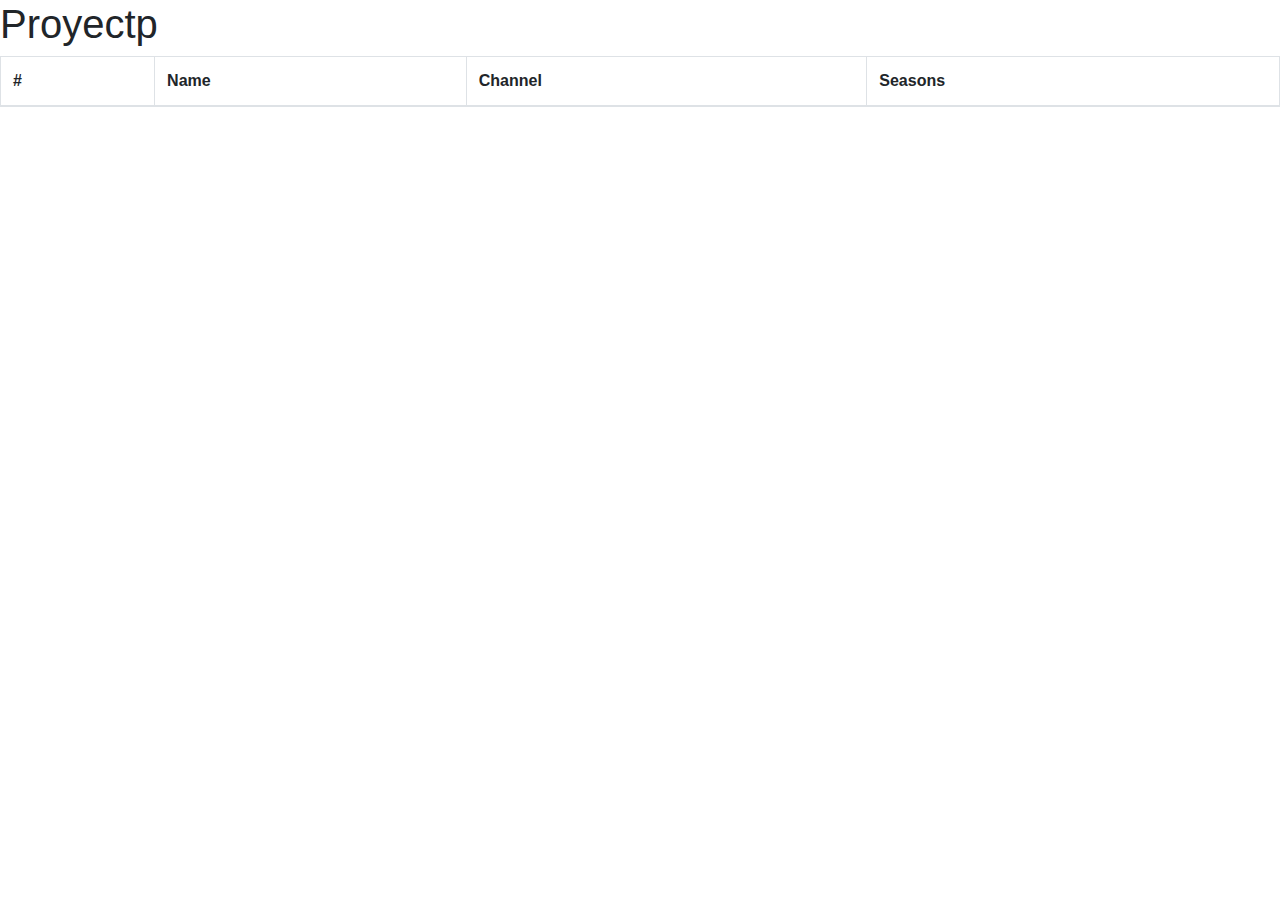
==== Taller1TyperScript/index.html @ b033153b "Taller1 Typescript" ====
<!DOCTYPE html>
<html>
<head>
    <meta charset='utf-8'>
    <meta http-equiv='X-UA-Compatible' content='IE=edge'>
    <title>Page Title</title>
    <meta name='viewport' content='width=device-width, initial-scale=1'>
    <link rel="stylesheet" href="https://stackpath.bootstrapcdn.com/bootstrap/4.1.3/css/bootstrap.min.css">
    <script type="module" src='./scripts/main.js'></script>
</head>
<body>
    <h1>Proyectp</h1>
    <table class="table table-bordered" id="serie">
        <thead>
            <tr>
                <th scope="col"> # </th>
                <th scope="col"> Name </th>
                <th scope="col"> Channel </th>
                <th scope="col"> Seasons </th>

            </tr>
        </thead>
    </table>
</body>
</html>
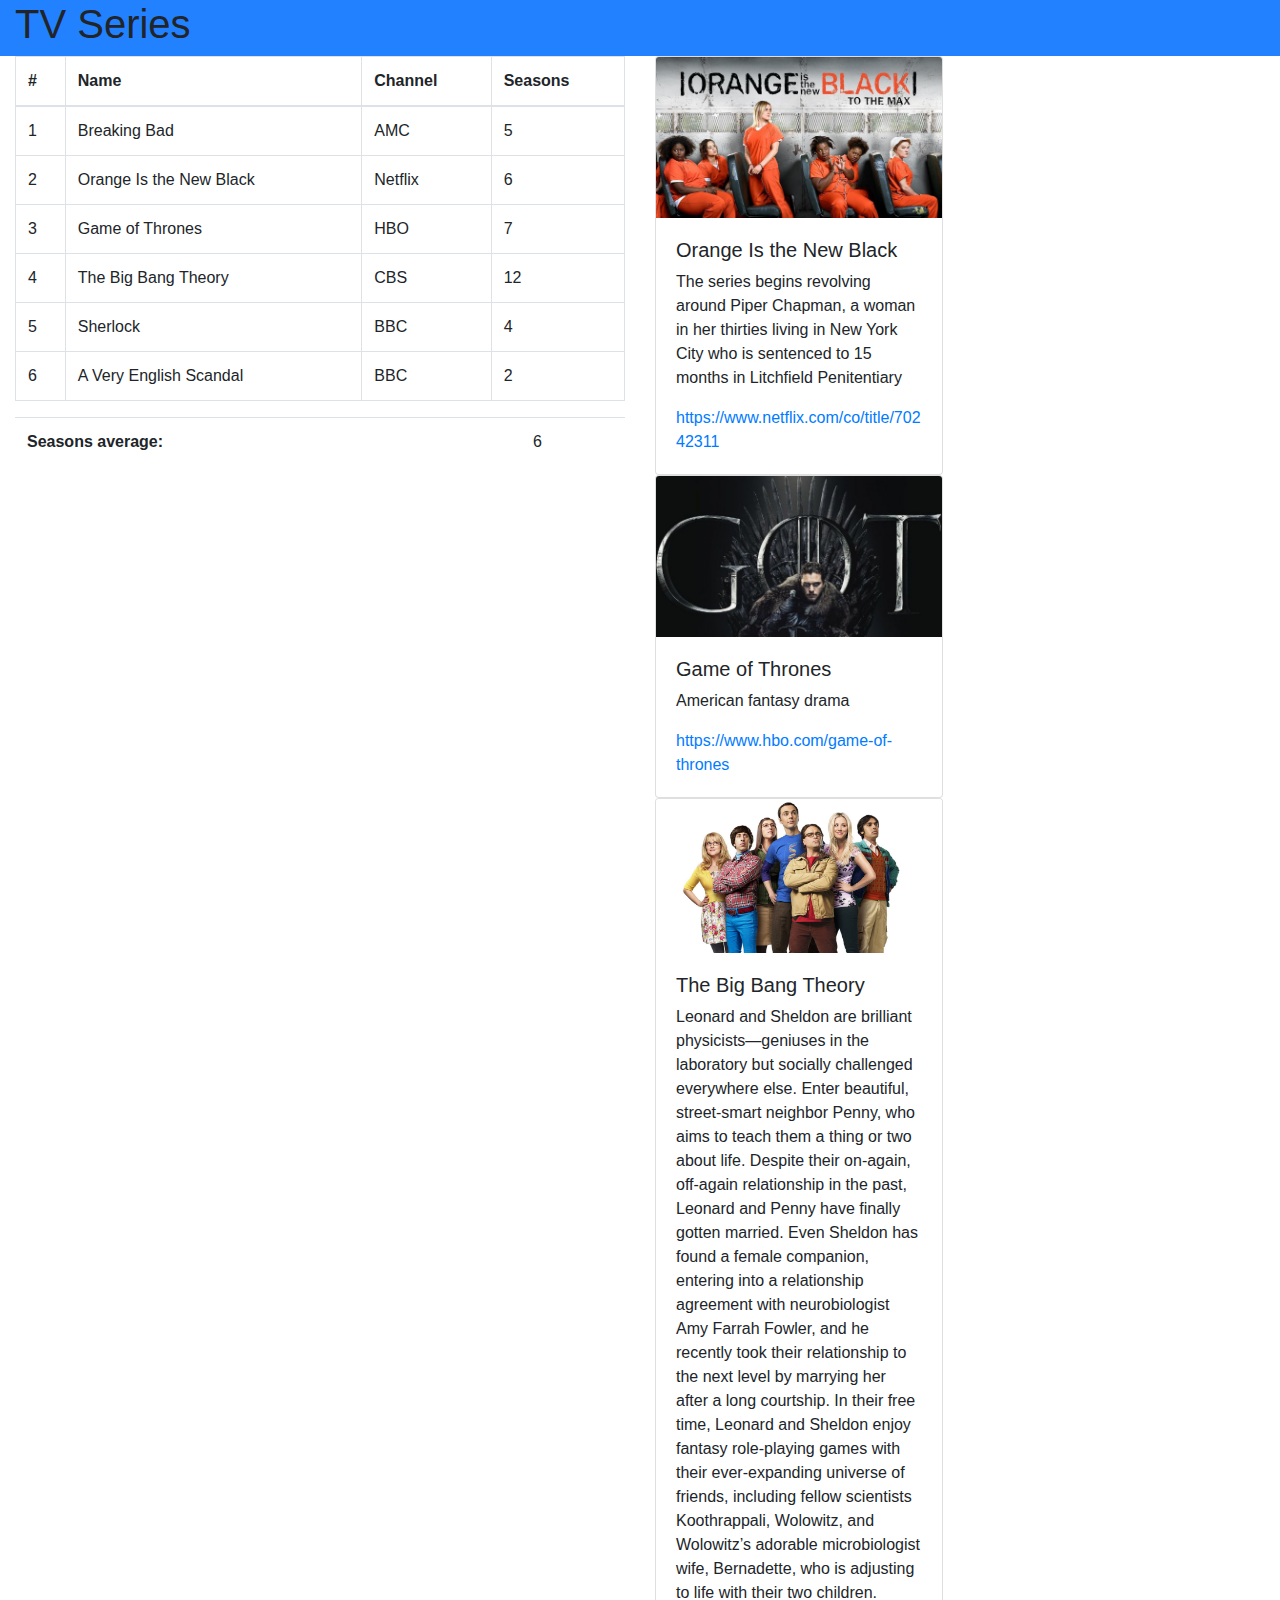
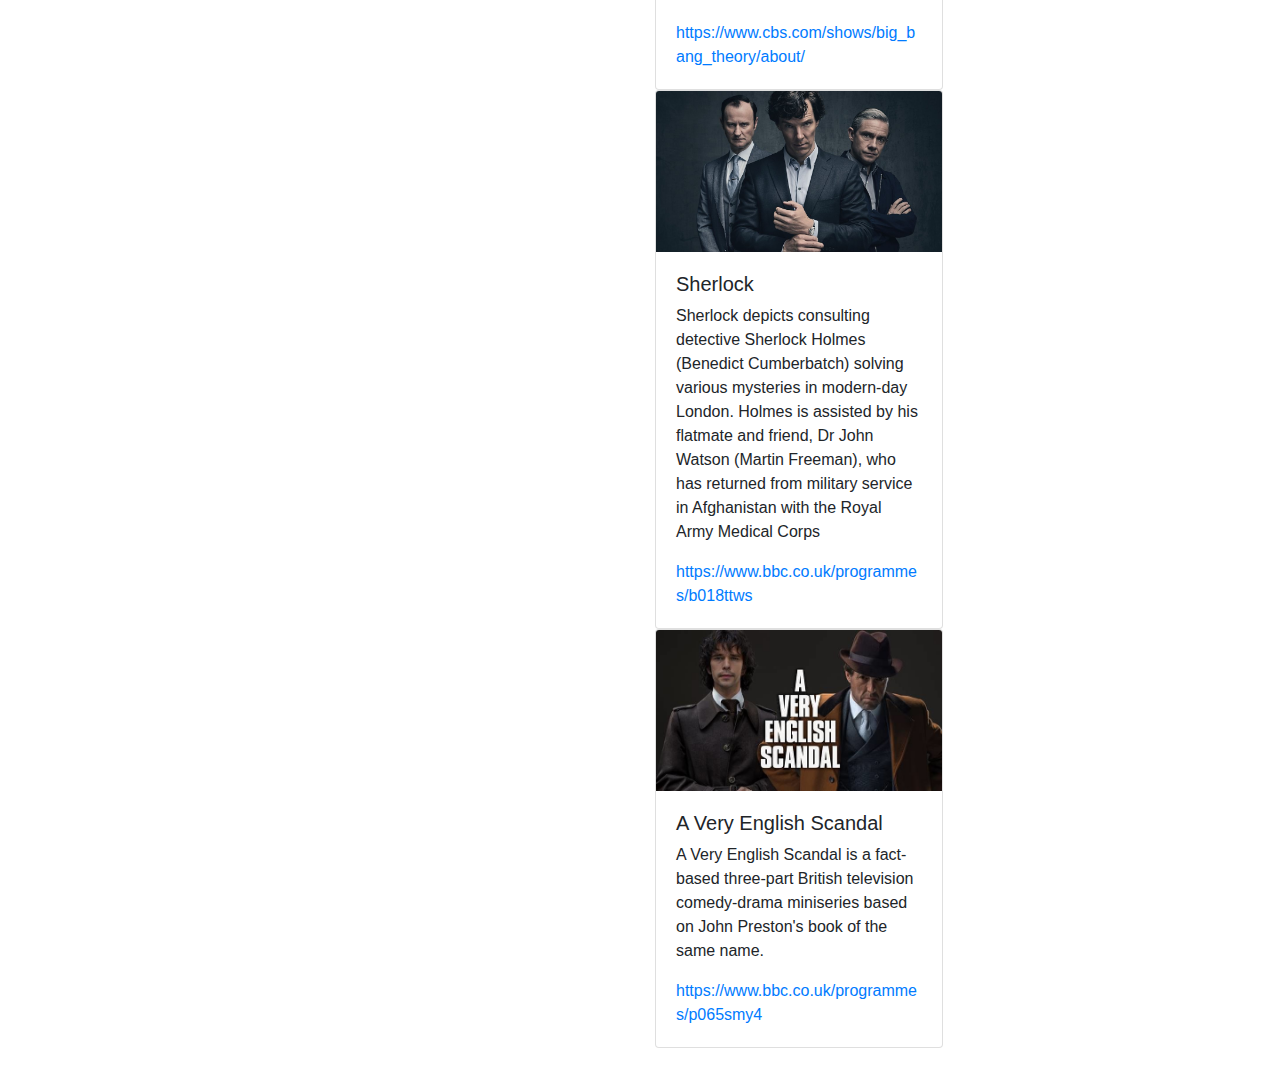
==== commit d197b0c2: "Talle1 Final. Casi Taller 2" ====
--- a/Taller1TyperScript/index.html
+++ b/Taller1TyperScript/index.html
@@ -6,20 +6,85 @@
     <title>Page Title</title>
     <meta name='viewport' content='width=device-width, initial-scale=1'>
     <link rel="stylesheet" href="https://stackpath.bootstrapcdn.com/bootstrap/4.1.3/css/bootstrap.min.css">
-    <script type="module" src='./scripts/main.js'></script>
+    <script type="module" src='./scripts/data.js'></script>
+    <link rel="stylesheet" href="styles.css">
+
 </head>
 <body>
-    <h1>Proyectp</h1>
-    <table class="table table-bordered" id="serie">
-        <thead>
-            <tr>
-                <th scope="col"> # </th>
-                <th scope="col"> Name </th>
-                <th scope="col"> Channel </th>
-                <th scope="col"> Seasons </th>
+    <div class="container-fluid">
+        <div class="row" style="background-color: rgb(33, 129, 255);">
+            <div class="col"><h1>TV Series</h1></div>
+        </div>
+        <div class="row">
+            <div class="col">
+                <table class="table table-bordered" id="serie">
+                    <thead>
+                        <tr>
+                            <th scope="col"> # </th>
+                            <th scope="col"> Name </th>
+                            <th scope="col"> Channel </th>
+                            <th scope="col"> Seasons </th>
+                        </tr>
+                    </thead>
+                </table>
+                <table class="table" id="promedio"></table>
+            </div>
+            <div class="col">
+                <div class="hide" id="breakingBadCard">
+                    <div class="card" style="width: 18rem;">
+                        <img src="./resources/breakingBad.jpeg" class="card-img-top" alt="Responsive image">
+                        <div class="card-body">
+                          <h5 class="Breaking">Breaking Bad</h5>
+                          <p class="card-text">Set and filmed in Albuquerque, New Mexico, the series tells the story of Walter White, a struggling and depressed high school chemistry teacher who is diagnosed with lung cancer </p>
+                          <a href="https://www.amc.com/shows/breaking-bad">https://www.amc.com/shows/breaking-bad </a>
+                        </div>
+                    </div>
+                </div>
+                    <div class="card" style="width: 18rem;">
+                        <img src="./resources/OITNB.jpeg" class="card-img-top" alt="Responsive image">
+                        <div class="card-body">
+                          <h5 class="Breaking">Orange Is the New Black</h5>
+                          <p class="card-text">The series begins revolving around Piper Chapman, a woman in her thirties living in New York City who is sentenced to 15 months in Litchfield Penitentiary</p>
+                          <a href="https://www.netflix.com/co/title/70242311">https://www.netflix.com/co/title/70242311 </a>
+                        </div>
+                    </div>
+                    <div class="card" style="width: 18rem;">
+                        <img src="./resources/GOT.jpeg" class="card-img-top" alt="Responsive image">
+                        <div class="card-body">
+                          <h5 class="Breaking">Game of Thrones</h5>
+                          <p class="card-text">American fantasy drama</p>
+                          <a href="https://www.hbo.com/game-of-thrones">https://www.hbo.com/game-of-thrones </a>
+                        </div>
+                    </div>
+                    <div class="card" style="width: 18rem;">
+                        <img src="./resources/TBBT.jpeg" class="card-img-top" alt="Responsive image">
+                        <div class="card-body">
+                          <h5 class="Breaking">The Big Bang Theory</h5>
+                          <p class="card-text">Leonard and Sheldon are brilliant physicists—geniuses in the laboratory but socially challenged everywhere else. Enter beautiful, street-smart neighbor Penny, who aims to teach them a thing or two about life. Despite their on-again, off-again relationship in the past, Leonard and Penny have finally gotten married. Even Sheldon has found a female companion, entering into a relationship agreement with neurobiologist Amy Farrah Fowler, and he recently took their relationship to the next level by marrying her after a long courtship. In their free time, Leonard and Sheldon enjoy fantasy role-playing games with their ever-expanding universe of friends, including fellow scientists Koothrappali, Wolowitz, and Wolowitz’s adorable microbiologist wife, Bernadette, who is adjusting to life with their two children.</p>
+                          <a href="https://www.cbs.com/shows/big_bang_theory/about/">https://www.cbs.com/shows/big_bang_theory/about/ </a>
+                        </div>
+                    </div>
+                    <div class="card" style="width: 18rem;">
+                        <img src="./resources/Sherlock.jpeg" class="card-img-top" alt="Responsive image">
+                        <div class="card-body">
+                          <h5 class="Breaking">Sherlock</h5>
+                          <p class="card-text">Sherlock depicts consulting detective Sherlock Holmes (Benedict Cumberbatch) solving various mysteries in modern-day London. Holmes is assisted by his flatmate and friend, Dr John Watson (Martin Freeman), who has returned from military service in Afghanistan with the Royal Army Medical Corps</p>
+                          <a href="https://www.bbc.co.uk/programmes/b018ttws">https://www.bbc.co.uk/programmes/b018ttws </a>
+                        </div>
+                    </div>
+                    <div class="card" style="width: 18rem;">
+                        <img src="./resources/AVIS.jpeg" class="card-img-top" alt="Responsive image">
+                        <div class="card-body">
+                          <h5 class="Breaking">A Very English Scandal</h5>
+                          <p class="card-text">A Very English Scandal is a fact-based three-part British television comedy-drama miniseries based on John Preston's book of the same name.</p>
+                          <a href="https://www.bbc.co.uk/programmes/p065smy4">https://www.bbc.co.uk/programmes/p065smy4 </a>
+                        </div>
+                    </div>
+            </div>
 
-            </tr>
-        </thead>
-    </table>
+        </div>
+    </div>
+    <br>
+    
 </body>
 </html>--- a/Taller1TyperScript/styles.css
+++ b/Taller1TyperScript/styles.css
@@ -0,0 +1,9 @@
+.title{
+    background-color: darkcyan;
+}
+.hide{
+    display: none;
+}
+.show{
+    display: block;
+}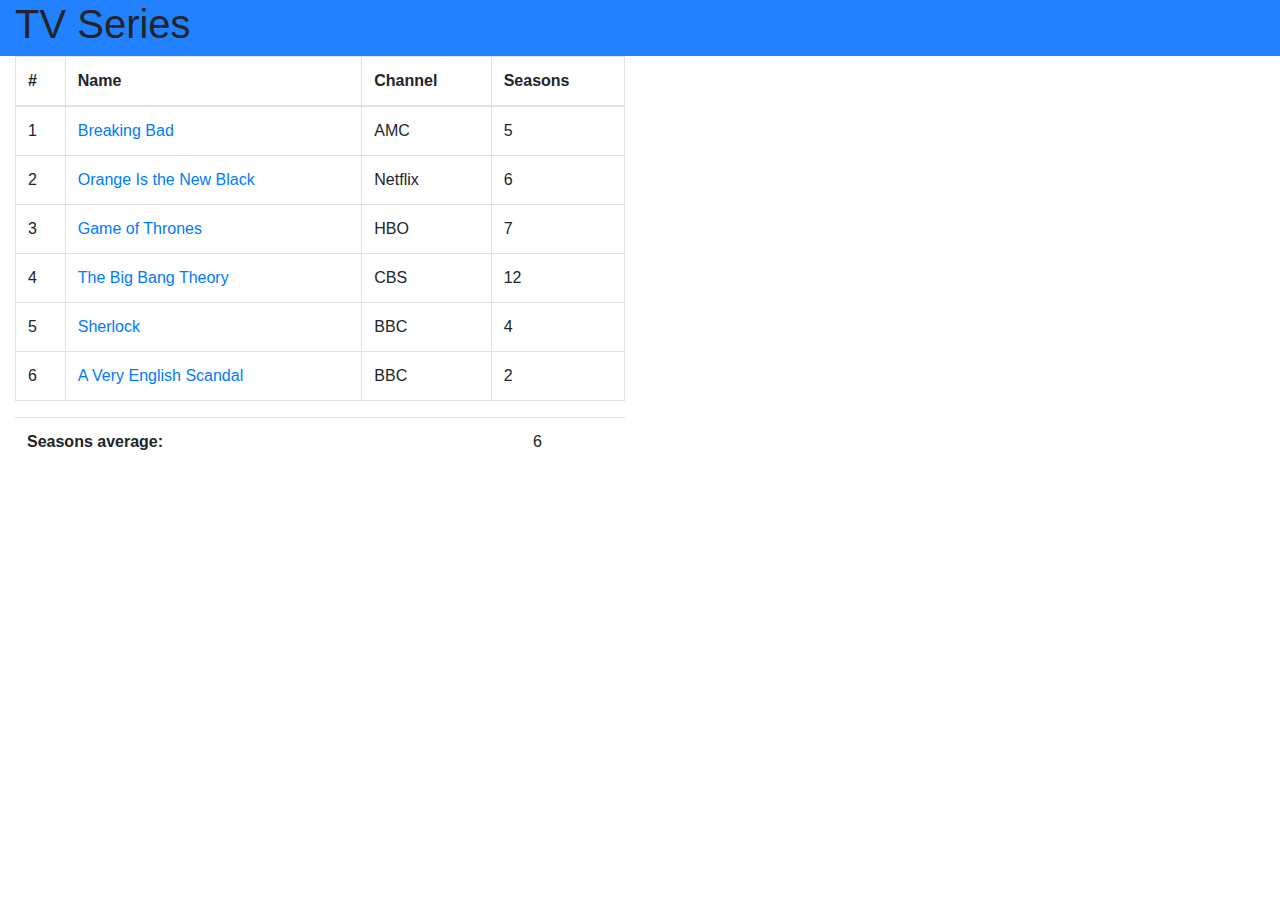
==== commit 28f343bd: "Taller2 Fianl" ====
--- a/Taller1TyperScript/index.html
+++ b/Taller1TyperScript/index.html
@@ -30,61 +30,11 @@
                 <table class="table" id="promedio"></table>
             </div>
             <div class="col">
-                <div class="hide" id="breakingBadCard">
-                    <div class="card" style="width: 18rem;">
-                        <img src="./resources/breakingBad.jpeg" class="card-img-top" alt="Responsive image">
-                        <div class="card-body">
-                          <h5 class="Breaking">Breaking Bad</h5>
-                          <p class="card-text">Set and filmed in Albuquerque, New Mexico, the series tells the story of Walter White, a struggling and depressed high school chemistry teacher who is diagnosed with lung cancer </p>
-                          <a href="https://www.amc.com/shows/breaking-bad">https://www.amc.com/shows/breaking-bad </a>
-                        </div>
-                    </div>
-                </div>
-                    <div class="card" style="width: 18rem;">
-                        <img src="./resources/OITNB.jpeg" class="card-img-top" alt="Responsive image">
-                        <div class="card-body">
-                          <h5 class="Breaking">Orange Is the New Black</h5>
-                          <p class="card-text">The series begins revolving around Piper Chapman, a woman in her thirties living in New York City who is sentenced to 15 months in Litchfield Penitentiary</p>
-                          <a href="https://www.netflix.com/co/title/70242311">https://www.netflix.com/co/title/70242311 </a>
-                        </div>
-                    </div>
-                    <div class="card" style="width: 18rem;">
-                        <img src="./resources/GOT.jpeg" class="card-img-top" alt="Responsive image">
-                        <div class="card-body">
-                          <h5 class="Breaking">Game of Thrones</h5>
-                          <p class="card-text">American fantasy drama</p>
-                          <a href="https://www.hbo.com/game-of-thrones">https://www.hbo.com/game-of-thrones </a>
-                        </div>
-                    </div>
-                    <div class="card" style="width: 18rem;">
-                        <img src="./resources/TBBT.jpeg" class="card-img-top" alt="Responsive image">
-                        <div class="card-body">
-                          <h5 class="Breaking">The Big Bang Theory</h5>
-                          <p class="card-text">Leonard and Sheldon are brilliant physicists—geniuses in the laboratory but socially challenged everywhere else. Enter beautiful, street-smart neighbor Penny, who aims to teach them a thing or two about life. Despite their on-again, off-again relationship in the past, Leonard and Penny have finally gotten married. Even Sheldon has found a female companion, entering into a relationship agreement with neurobiologist Amy Farrah Fowler, and he recently took their relationship to the next level by marrying her after a long courtship. In their free time, Leonard and Sheldon enjoy fantasy role-playing games with their ever-expanding universe of friends, including fellow scientists Koothrappali, Wolowitz, and Wolowitz’s adorable microbiologist wife, Bernadette, who is adjusting to life with their two children.</p>
-                          <a href="https://www.cbs.com/shows/big_bang_theory/about/">https://www.cbs.com/shows/big_bang_theory/about/ </a>
-                        </div>
-                    </div>
-                    <div class="card" style="width: 18rem;">
-                        <img src="./resources/Sherlock.jpeg" class="card-img-top" alt="Responsive image">
-                        <div class="card-body">
-                          <h5 class="Breaking">Sherlock</h5>
-                          <p class="card-text">Sherlock depicts consulting detective Sherlock Holmes (Benedict Cumberbatch) solving various mysteries in modern-day London. Holmes is assisted by his flatmate and friend, Dr John Watson (Martin Freeman), who has returned from military service in Afghanistan with the Royal Army Medical Corps</p>
-                          <a href="https://www.bbc.co.uk/programmes/b018ttws">https://www.bbc.co.uk/programmes/b018ttws </a>
-                        </div>
-                    </div>
-                    <div class="card" style="width: 18rem;">
-                        <img src="./resources/AVIS.jpeg" class="card-img-top" alt="Responsive image">
-                        <div class="card-body">
-                          <h5 class="Breaking">A Very English Scandal</h5>
-                          <p class="card-text">A Very English Scandal is a fact-based three-part British television comedy-drama miniseries based on John Preston's book of the same name.</p>
-                          <a href="https://www.bbc.co.uk/programmes/p065smy4">https://www.bbc.co.uk/programmes/p065smy4 </a>
-                        </div>
-                    </div>
+                <div id=tarjeta></div>    
             </div>
-
         </div>
     </div>
     <br>
-    
+
 </body>
 </html>--- a/Taller1TyperScript/styles.css
+++ b/Taller1TyperScript/styles.css
@@ -1,9 +1,3 @@
 .title{
     background-color: darkcyan;
 }
-.hide{
-    display: none;
-}
-.show{
-    display: block;
-}